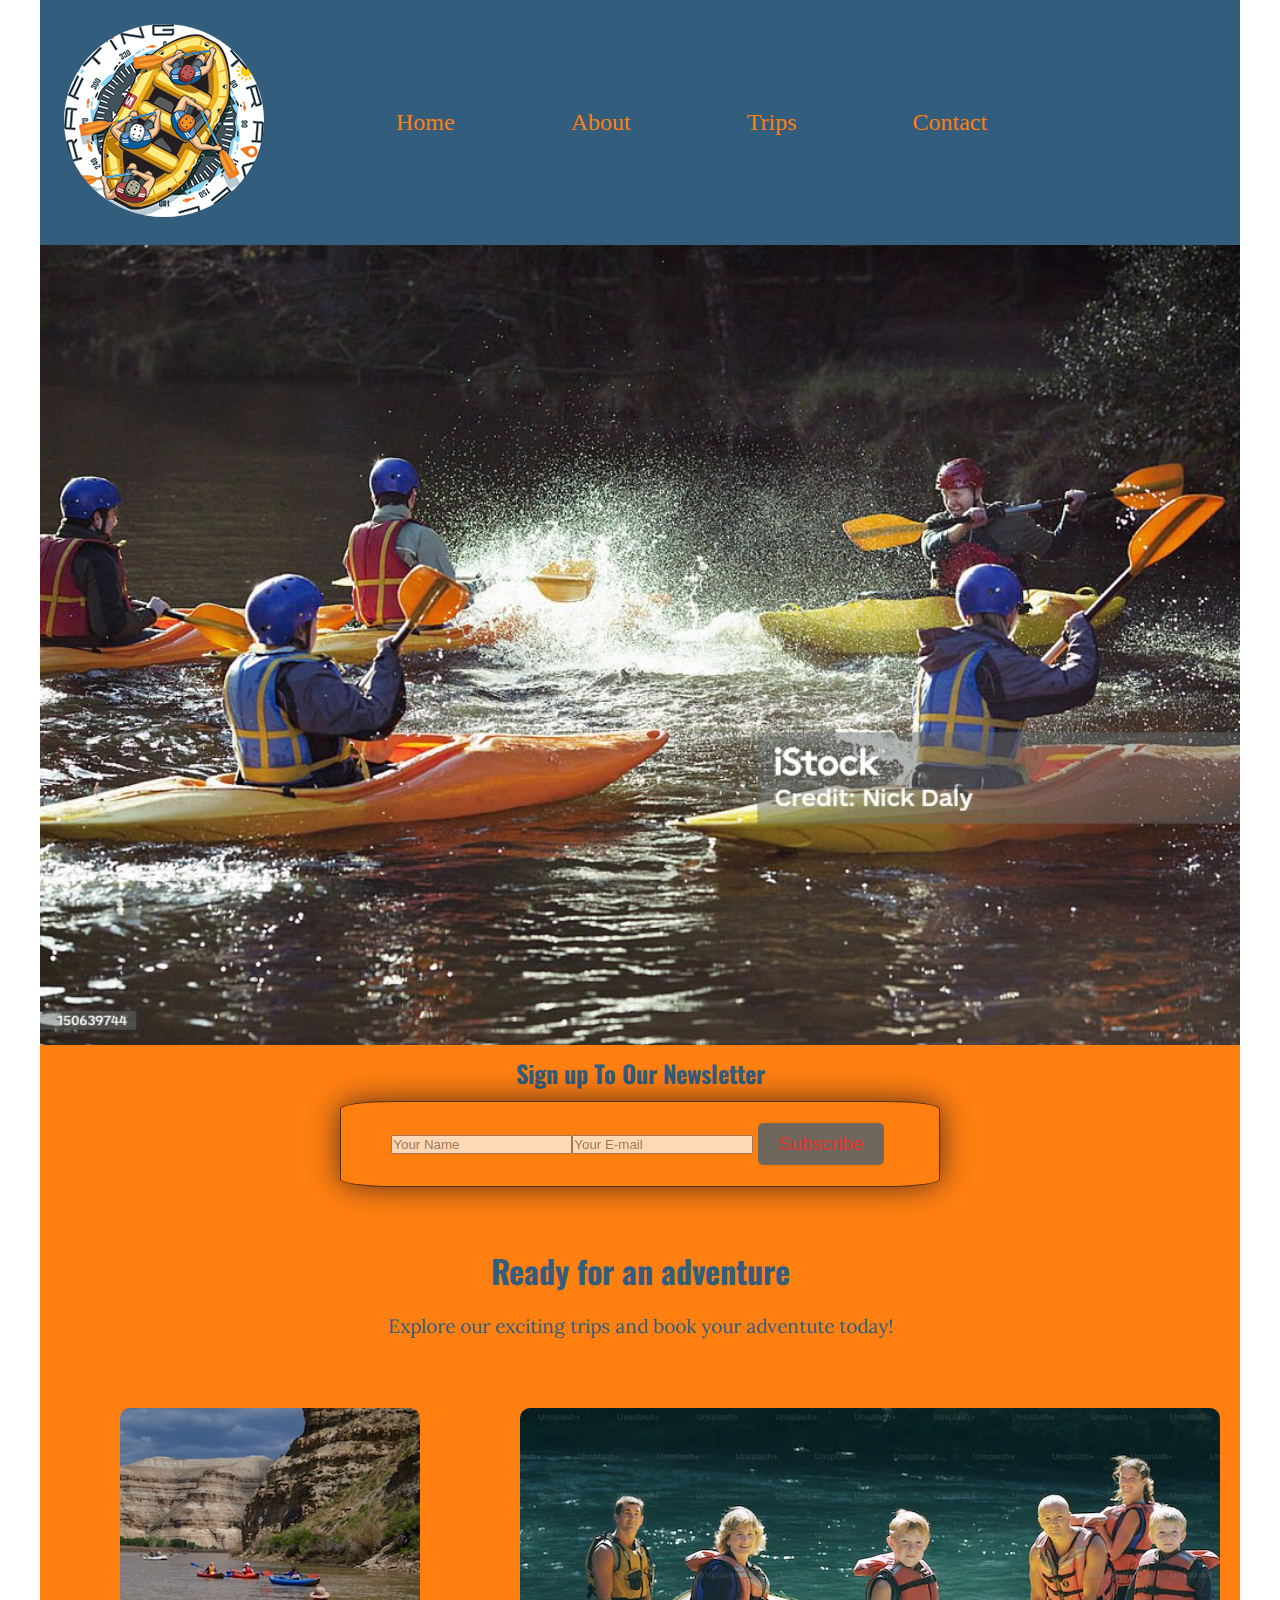
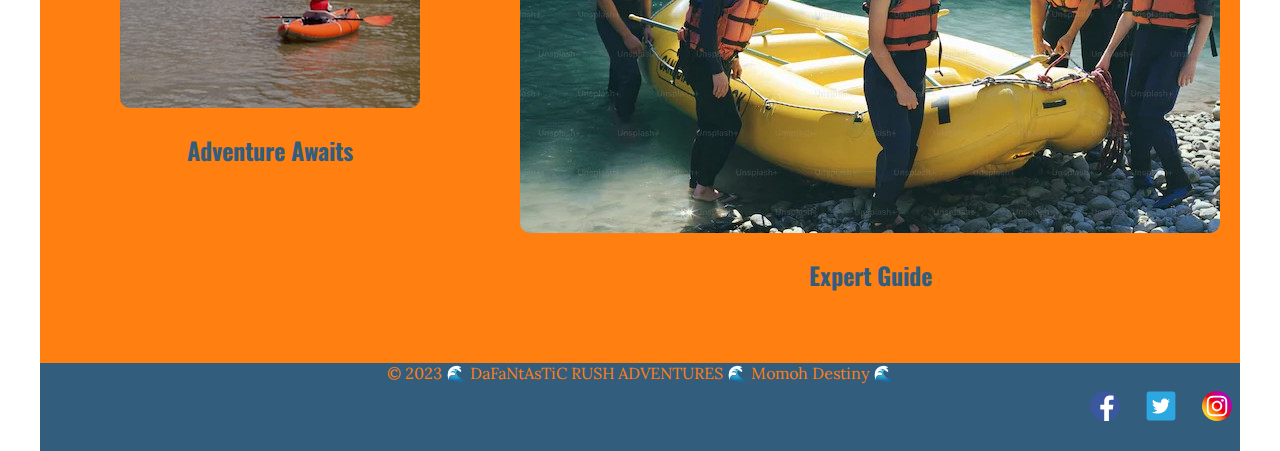
==== wwr/index.html @ 8dd76cb5 "Add files via upload" ====
<!DOCTYPE html>
<html lang="en">
<head>
    <meta charset="UTF-8">
    <meta http-equiv="X-UA-Compatible" content="IE=edge">
    <meta name="viewport" content="width=device-width, initial-scale=1.0">
    <title>Document</title>
    <link rel="stylesheet" href="styles/rafting.css">
</head>
<body>

    <header class="header">
        <div class="logo">
        <img src="images/logo.png" alt="Rafting site logo">
        </div>
        <nav class="nav">
            <a href="index.html">Home</a>
            <a href="about.html">About</a>
            <a href="trips.html">Trips</a>
            <a href="contact.html">Contact</a>
        </nav>
    </header>

    <main>
        <div class="hero">
            <img src="images/hero.jpg" alt="rafting image">
        </div>

        <section class="newsletter">
            <h2> Sign up To Our Newsletter</h2>
            <form>
                <input type="text" placeholder="Your Name">
                <input type="text" placeholder="Your E-mail">
                <button type="submit">Subscribe</button>
            </form>

        </section>

        <section class="cta">
            <h2>Ready for an adventure</h2>
            <p>Explore our exciting trips and book your adventute today!</p>
            <a href="trips.html"></a>
        </section>

        <section class="gri">
            <div class="gr">
                <img src="images/3.jpg" alt="Rafting Experience 1">
                <h3>Adventure Awaits</h3>
                <p>Discover the beauty of nature while navigating and free gazing through the waves of the water</p>
            </div>
            <div class="gr">
                <img src="images/2.jpg" alt="rafying Adventures 2">
                <h3>Expert Guide</h3>
                <p>Our experienced and well trained guides ensure everyone are safe and wouold make it a wonderful Experience</p>
            </div>
        </section>
        

    </main>

    <footer class="footer">
        <div class="social-icons">
            <p>© 2023 🌊 DaFaNtAsTiC RUSH ADVENTURES 🌊 Momoh Destiny 🌊</p>        
        <nav class="Sociallinks">
            <a href="https://facebook.com">
                <img src="images/facebook.svg" alt="Facebook"> 
            </a>
            <a href="https://twitter.com">
                <img src="images/twitter.svg" alt="Twitter">
            </a>
            <a href="https://instagram.com">
                <img src="images/instagram.svg" alt="Instagram">
            </a>
            
        </nav>

        <nav>
            <a href="https://app.moqups.com/unsaved/c7d322ea/edit/page/ad64222d5">
                <!-- <img src="images/moqups.jpeg" alt="wireframe"> -->
            </a>
        </nav>
        </div>
    </footer>
</body>
</html>
---- wwr/styles/rafting.css ----
@import url('https://fonts.googleapis.com/css2?family=Lora:ital,wght@1,500&family=Oswald&display=swap');

:root {
    --primary-color: #325d7d;
    --secondary-color: #f6c94a;
    --accent1-color: #ff7f11;
    --accent2-color: #d1d5db;

    --heading-font: 'Oswald', Sans-serif;
    --paragraph-font: 'Lora', Serif;

    --nav-background-color: #d1d5db;
    --nav-link-color: #325d7d;
    --nav-hover-link-color: #d1d5db;
    --nav--hover-background-color: #f6c94a;
}
*{
    margin:0;
    padding:0;
    box-sizing:border-box;
}


h1,h2,h3,h4,h5,h6{
    font-family: var(--heading-font);
    color: var(--primary-color);
}

p{
    font-family: var(--paragraph-font);
    color: var(--accent1-color);

}

.Sociallinks{
    display:flex;
    justify-content: flex-end;

    /* transition: color 0.3s ease; */
    
} 

.Sociallinks a img{
    width:30px;
    margin-left: 10px;
    
    /* display: inline-block; */
       
    
}
.footer{
    text-align: center;
    
    background-color: #325d7d;
    max-width: 100%;
}
.ing {
    display:flex;
    flex-direction:row;
    justify-content: space-around;
    padding:10px;
    max-width:100%;

}
 .inn{
    max-width: 100%;
    position: relative;
} 
/*.innh img{
    display: flex;
    max-width: 10%;
    height: 10px;
    border: 1px solid lemonchiffon;
    padding: 2px;
    box-shadow: 0 0 38px black;
    align-items: center;
    margin: 0 0 1rem 1rem;
    justify-content: center;
    flex-direction: ;
    
} */

.ings img{
    width: 150px;
    height:150px;
    border: 1px solid rgba(12, 12, 12, 01);
    padding: 2px;
    object-fit:cover;
    float: right;
    margin: 0 0 1rem 1rem;
    max-width: 100%;
    border-radius:20%;
    
    /* width:50%;
    height:20%; */ 
}

.ing h2{
    top:10%;
}

.ings{

    right: 20px;
} 

body{
    max-width:1200px;
    margin: 0 auto;
 }

.hero{
    position: relative;
}

.hero img {
    display: block;
    width:100%;
    height: auto;
}
.header{
    border-bottom: 1rem;
    padding-bottom:10px;
    max-width: 100%;
    
}
.hero h1{
    position: absolute;
    top: 3%;
    left: 45%;
    transform: translate(-50%, -50%);
    color: var(--accent2-color);
    background: rgba(0, 0, 0, 0.8);
    display: block;
    padding:0.65rem;
    opacity:0.7;
    width:75%;
    text-align: center;
}

nav a{
    text-decoration: none;
    
}

.hero article{
    position : absolute;
    top:6%;
    left:45%;
    transform: translateX(-50%);
    background-color: rgba(0,0,0,0.8 );
    padding: 20px;
    color: var(--accent1-color);
    width: 70%;

}

.hero article img{
    max-width:200px;
    float:right;
    margin-top: 20px;
    margin-left: 20px;
    
}


section img{
    
    width: 200px;
    border:1px;
    height:40px;

}
section h2{
    right:20px;
    text-align: center;
}

article img{
    max-width:700px;
    max-height: 205px;
}

.header, .nav{
    display:flex;
    gap: 100px;
    max-width:100%;
    background-color: #325d7d;
    flex-direction: row;
    align-items:center;
    padding:1rem;
    
}

.logo{
    padding:0.5rem;
    
}
.logo img{
    border-radius: 50%;
}
.header img{
    border-radius:50%;
}

nav a{
    display:block;
    padding:0.5rem;
    text-decoration: none;
    font-size: 1.5rem;
    font-weight:500;
    transition: color 0.3s ease;
    border: 1px var(--secondary-color);
    color:#ff7f11;    
}


figcaption{
    margin-top:10px;
    text-align: center;
}
address{
    font-family: var(--paragraph-font);
    padding:10px;
}
form{
    width:600px;
    margin: 0 auto;
    padding:1rem;
    border:1px solid rgba(0,0,0,0.3);
    border-radius: 9%;
    border: 1px solid rgba(12, 12, 12, 01);
    box-shadow: 0 0 30px #112;
    opacity: 0.7;
    background-color: var(--accent1-color);
    display:grid;
}

legend{
    padding:0.5rem;
    color:green;
    font-size:1.3rem;    
}
.y{
    text-align: center;
    align-items: center;
    color:#325d7d;
    font-style:italic;
    font-weight:700;
    border: 1px solid rgb(152, 145, 145);
    box-shadow: 0 0 10px #112;
    

}

.employee{
    display:flex;
    justify-content:space-around;
    align-items: center;
    margin:20px 0;
}
.employee img{
    width:250px;
    height:250px;
    border-radius:50%;
    box-shadow: 0 0 0 10px rgba(0,0,0,0.6);
}
.employee p{
    margin-top: 10px;
    font-weight:bold;
    text-align: center;
}
legend{
    color:black;
}
fieldset{
    display:grid;
    grid-gap:0.5rem;
    margin:1rem;
    border:1px solid green;
    padding:1rem;
}
.column1{
    grid-template-columns:3fr 1fr;
    margin: 0.5rem 0;
}
label{
    text-align: right;
}
button{
    margin:1rem;
    background-color: var(--primary-color);
    color: var(--secondary-color);
    border:none;
    border-radius:0.5rem;
    padding:0.75rem;
    font-size:1.2rem;
}
button:hover{
    background-color: rgb(11, 124, 11);

}
rrr.mar{
    color: #f6c94a;
    font-weight: 500;
    border: 1px solid yellowgreen;
    font-size: small;
    border-radius: 30%;
    opacity:0;
    animation:fade-in 2s forwards;
}
.er{
    padding:20px;
}
.tri img{
    display: flex;
    justify-content: center;
    align-items: center;
    border: 1px solid rgba(12, 12, 12, 01);
    box-shadow: 0 0 30px #112;
    opacity: 0.7;
    border-radius: 0.5em;
}
.tri img{
    width:100%;
    height:70%;
    border: 1px solid rgba(12, 12, 12, 01);
    box-shadow: 0 0 30px #112;
    opacity: 0.7;
    border: 1px solid rgba(12, 12, 12, 01);
    border-radius: 0.5em;

}
.tr{
    padding:10px;
    text-align:center;
}
.er{
    padding:10px;
    text-align:center;
}
.er a{
    color:#325d7d;
    text-decoration: none;
    font-style:italic;
    font-weight: 700;
}
table{
    width:100%;
    border-collapse: collapse;
    margin-bottom: 20px;
    border: 1px solid rgba(12, 12, 12, 01);
    border-radius: 0.5em;
}
th{
    background-color:#f6c94a;
    padding:12px;
    text-align: left;
    border-bottom: 2px solid teal;
}
td{
    padding:10px;
    text-align: left;
    border-bottom:2px solid teal;
}
.newsletter{
    background-color:#ff7f11;
    padding:10px;
    text-align: center;
}
.newsletter h2{
    margin-bottom: 10px;
}
.newsletter form{
    display:flex;
    justify-content: center;
    align-items: center;
}
.newsletter input [type="text"]{
    padding:10px;
    margin:5px;
    width:200px;
    border:1px solid teal;
    border-radius:5px;
}
.newsletter button{
    padding: 10px 20px;
    margin:5px;
    background-color:#325d7d;
    color:crimson;
    border:none;
    border-radius: 5px;
    cursor:pointer;
}
.newsletter button:hover{
    background-color: green;
}

.cta{
    text-align:center;
    padding: 50px 0;
    background-color: #ff7f11;
}
.cta h2{
    font-size:2em;
    margin-bottom:20px;
}
.cta p{
    font-size:1.2em;
    border-bottom: 20px;
    color: #325d7d;
}
.cta a{
    font-size:1.2em;
    text-decoration: none;
    color:#325d7d;
    font-weight: 800;
}
.cta a:hover{
    color:#325d7d;
}
.gri{
    display:flex;
    justify-content: space-around;
    background-color: #ff7f11;
}
.gr{
    flex: 1 1 320px;
    margin:20px;
    text-align: center;
}
.gr img{
    width:auto;
    height:auto;
    border-radius: 10px;
    margin-bottom: 20px;
}
.gr h3{
    font-size:1.5em;
    margin-bottom:10px;
}
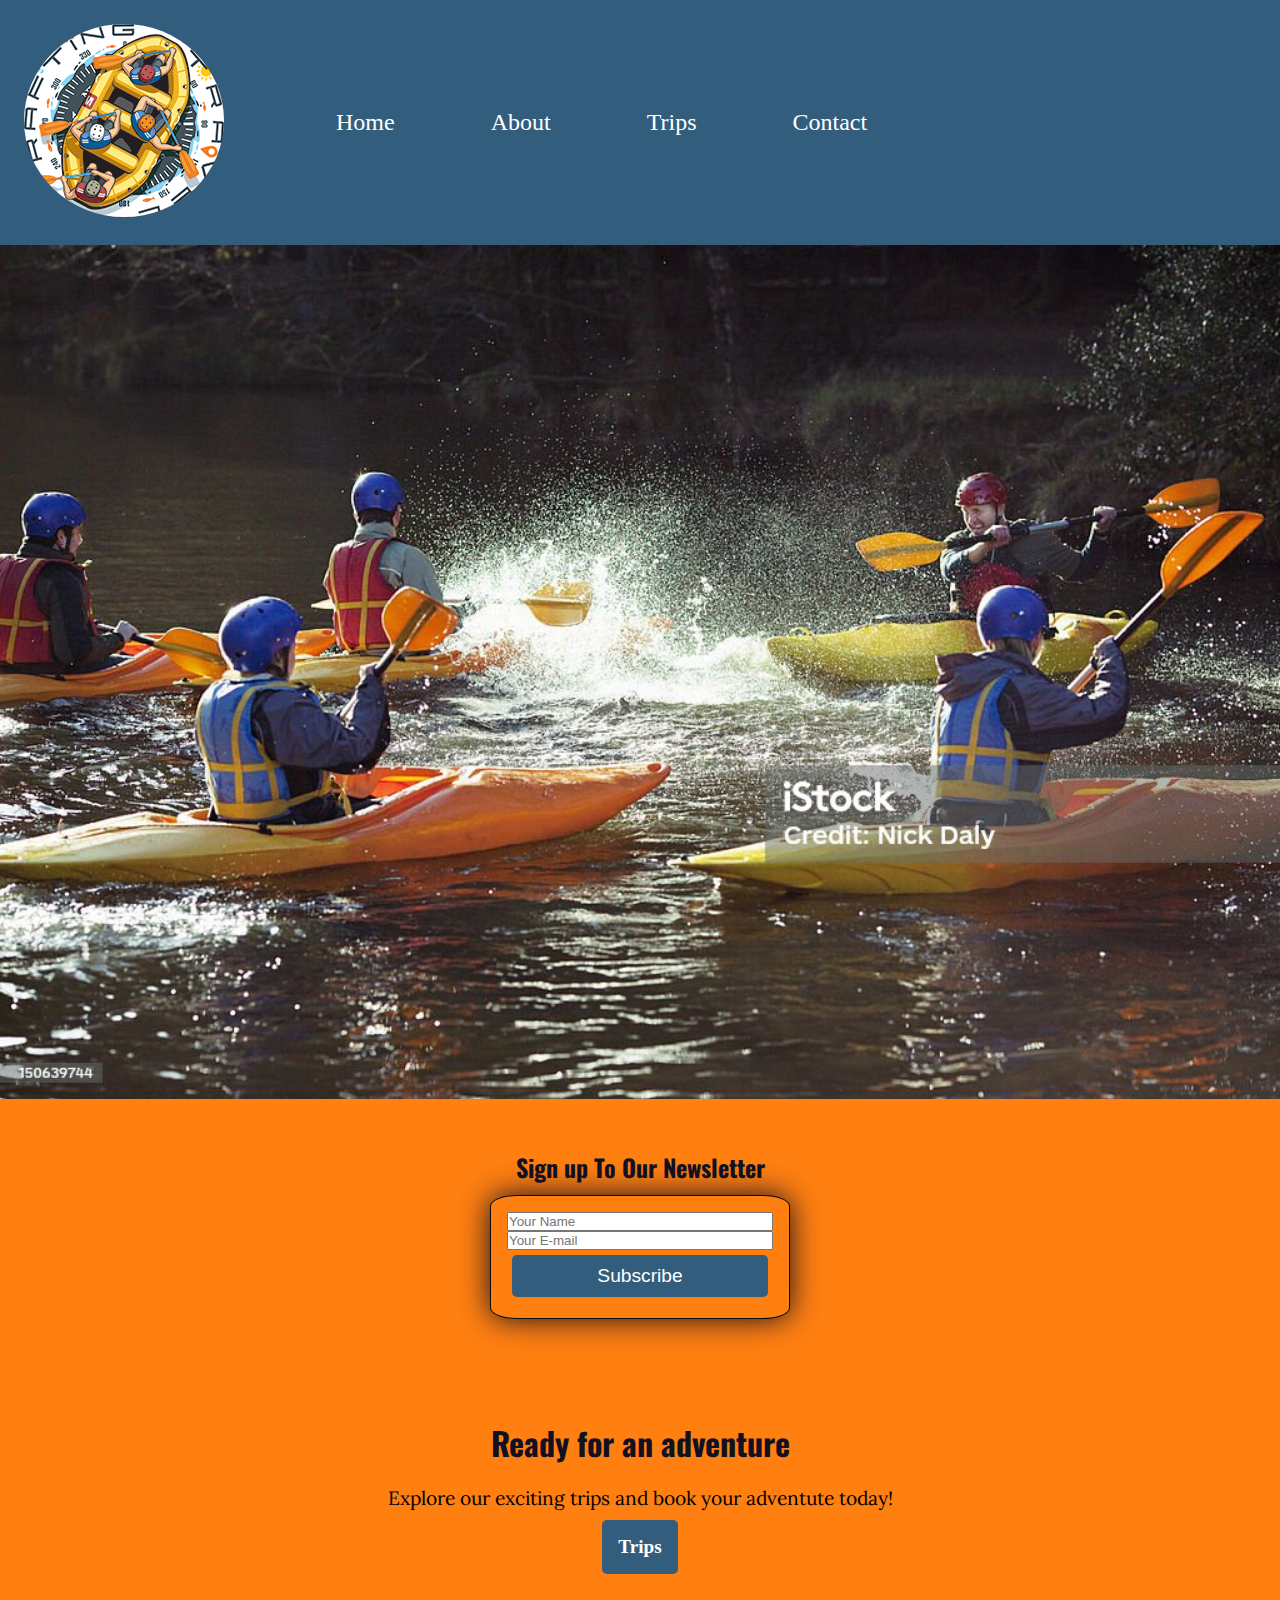
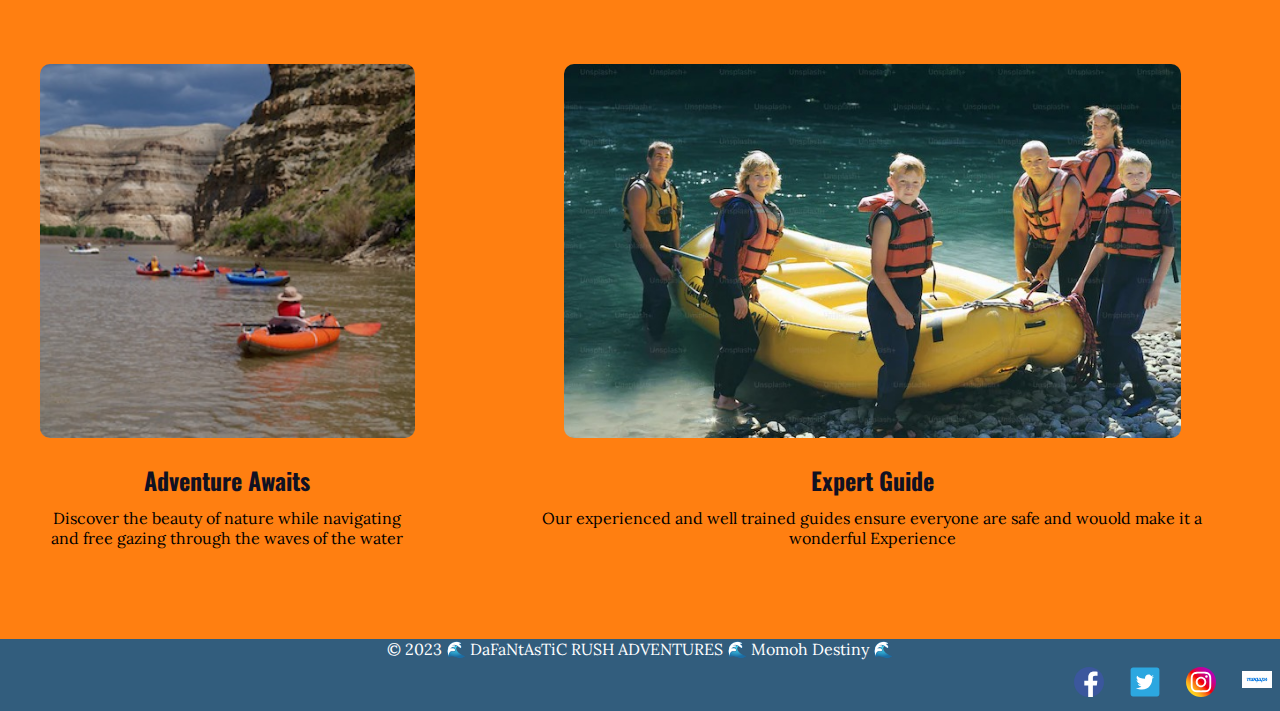
==== commit cff7598e: "Add files via upload" ====
--- a/wwr/index.html
+++ b/wwr/index.html
@@ -4,7 +4,7 @@
     <meta charset="UTF-8">
     <meta http-equiv="X-UA-Compatible" content="IE=edge">
     <meta name="viewport" content="width=device-width, initial-scale=1.0">
-    <title>Document</title>
+    <title>White Water Rafting Adventures</title>
     <link rel="stylesheet" href="styles/rafting.css">
 </head>
 <body>
@@ -21,7 +21,7 @@
         </nav>
     </header>
 
-    <main>
+    <main >
         <div class="hero">
             <img src="images/hero.jpg" alt="rafting image">
         </div>
@@ -39,7 +39,7 @@
         <section class="cta">
             <h2>Ready for an adventure</h2>
             <p>Explore our exciting trips and book your adventute today!</p>
-            <a href="trips.html"></a>
+            <a href="trips.html" class="button">Trips</a>
         </section>
 
         <section class="gri">
@@ -72,11 +72,8 @@
                 <img src="images/instagram.svg" alt="Instagram">
             </a>
             
-        </nav>
-
-        <nav>
-            <a href="https://app.moqups.com/unsaved/c7d322ea/edit/page/ad64222d5">
-                <!-- <img src="images/moqups.jpeg" alt="wireframe"> -->
+            <a href="https://share.balsamiq.com/c/hGLsC1zH4fW5WYTDw3Yebu.png">
+                 <img src="images/moqups.jpeg" alt="wireframe"> 
             </a>
         </nav>
         </div>
--- a/wwr/styles/rafting.css
+++ b/wwr/styles/rafting.css
@@ -15,7 +15,8 @@
     --nav--hover-background-color: #f6c94a;
 }
 *{
-    margin:0;
+    
+    margin:0 ;
     padding:0;
     box-sizing:border-box;
 }
@@ -53,6 +54,9 @@
     
     background-color: #325d7d;
     max-width: 100%;
+}
+.footer p{
+    color: white;
 }
 .ing {
     display:flex;
@@ -104,10 +108,6 @@
     right: 20px;
 } 
 
-body{
-    max-width:1200px;
-    margin: 0 auto;
- }
 
 .hero{
     position: relative;
@@ -123,6 +123,9 @@
     padding-bottom:10px;
     max-width: 100%;
     
+}
+.nav{
+    max-width: 100%;
 }
 .hero h1{
     position: absolute;
@@ -134,13 +137,16 @@
     display: block;
     padding:0.65rem;
     opacity:0.7;
-    width:75%;
+    width:100%;
     text-align: center;
 }
 
 nav a{
     text-decoration: none;
     
+}
+.y{
+    color: #112;
 }
 
 .hero article{
@@ -148,11 +154,14 @@
     top:6%;
     left:45%;
     transform: translateX(-50%);
-    background-color: rgba(0,0,0,0.8 );
+    background-color:black;
     padding: 20px;
     color: var(--accent1-color);
     width: 70%;
-
+    opacity:0.7 ;
+}
+.hero article h3{
+    color: #d1d5db;
 }
 
 .hero article img{
@@ -183,13 +192,17 @@
 
 .header, .nav{
     display:flex;
-    gap: 100px;
-    max-width:100%;
+    gap: 80px;
+    /* justify-content:space-around; */
+    max-width:auto;
     background-color: #325d7d;
     flex-direction: row;
     align-items:center;
     padding:1rem;
     
+}
+.header a{
+    color: white;
 }
 
 .logo{
@@ -231,7 +244,6 @@
     border-radius: 9%;
     border: 1px solid rgba(12, 12, 12, 01);
     box-shadow: 0 0 30px #112;
-    opacity: 0.7;
     background-color: var(--accent1-color);
     display:grid;
 }
@@ -244,7 +256,7 @@
 .y{
     text-align: center;
     align-items: center;
-    color:#325d7d;
+    color:#112;
     font-style:italic;
     font-weight:700;
     border: 1px solid rgb(152, 145, 145);
@@ -269,6 +281,7 @@
     margin-top: 10px;
     font-weight:bold;
     text-align: center;
+    color: #112;
 }
 legend{
     color:black;
@@ -288,13 +301,18 @@
     text-align: right;
 }
 button{
+    display: inline-block;
+    text-align: center;
     margin:1rem;
     background-color: var(--primary-color);
-    color: var(--secondary-color);
+    color: white;
     border:none;
     border-radius:0.5rem;
     padding:0.75rem;
     font-size:1.2rem;
+}
+.cta button a{
+    color:white;
 }
 button:hover{
     background-color: rgb(11, 124, 11);
@@ -326,7 +344,6 @@
     height:70%;
     border: 1px solid rgba(12, 12, 12, 01);
     box-shadow: 0 0 30px #112;
-    opacity: 0.7;
     border: 1px solid rgba(12, 12, 12, 01);
     border-radius: 0.5em;
 
@@ -340,10 +357,14 @@
     text-align:center;
 }
 .er a{
-    color:#325d7d;
+    color:blue;
     text-decoration: none;
     font-style:italic;
+    font-size: large;
     font-weight: 700;
+}
+.er h2,p{
+    color:black;
 }
 table{
     width:100%;
@@ -365,16 +386,18 @@
 }
 .newsletter{
     background-color:#ff7f11;
-    padding:10px;
+    padding:50px 0;
     text-align: center;
 }
 .newsletter h2{
     margin-bottom: 10px;
+    color: #112;
 }
 .newsletter form{
     display:flex;
-    justify-content: center;
-    align-items: center;
+    flex-direction: column;
+    max-width: 300px;
+    margin: 0 auto;
 }
 .newsletter input [type="text"]{
     padding:10px;
@@ -382,15 +405,19 @@
     width:200px;
     border:1px solid teal;
     border-radius:5px;
+    font-size: 16px;
 }
 .newsletter button{
     padding: 10px 20px;
     margin:5px;
     background-color:#325d7d;
-    color:crimson;
+    color:white;
     border:none;
     border-radius: 5px;
     cursor:pointer;
+}
+.gr h3{
+    color: #112;
 }
 .newsletter button:hover{
     background-color: green;
@@ -404,24 +431,27 @@
 .cta h2{
     font-size:2em;
     margin-bottom:20px;
+    color: #112;
 }
 .cta p{
     font-size:1.2em;
     border-bottom: 20px;
-    color: #325d7d;
+    color:black;
 }
 .cta a{
     font-size:1.2em;
     text-decoration: none;
-    color:#325d7d;
+    color:#112;
     font-weight: 800;
 }
 .cta a:hover{
     color:#325d7d;
 }
 .gri{
-    display:flex;
-    justify-content: space-around;
+    display:grid;
+    grid-template-columns: 1fr 2fr;
+    gap:50px;
+    padding:20px;
     background-color: #ff7f11;
 }
 .gr{
@@ -431,11 +461,33 @@
 }
 .gr img{
     width:auto;
-    height:auto;
+    height:70%;
     border-radius: 10px;
     margin-bottom: 20px;
 }
 .gr h3{
     font-size:1.5em;
     margin-bottom:10px;
+}
+.main{
+    background-color: whitesmoke;
+}
+.button{
+    display:inline-block;
+    text-align: center;
+    background-color: #325d7d;
+    color:white;
+    padding:16px;
+    font-size:16px;
+    margin-top:10px;
+    border-radius:5px;
+}
+.button:hover {
+    background-color:green;
+}
+.cta a{
+    color:white;
+}
+.body{
+    background-color: whitesmoke;
 }